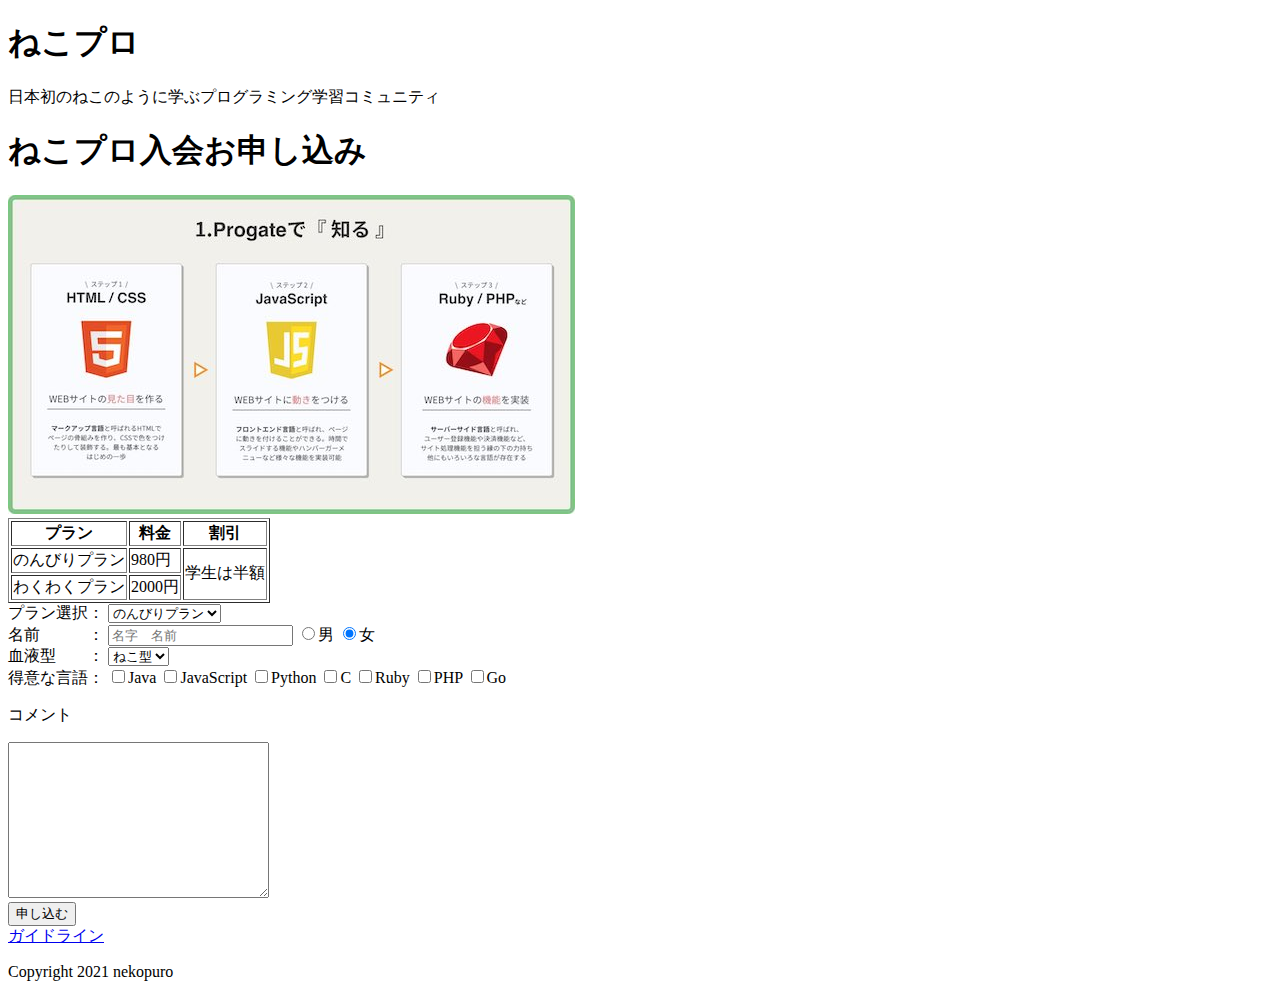
==== index.html @ 6961b515 "submit" ====
<!DOCTYPE html>
<html lang="ja">

<head>
  <meta charset="UTF-8" />
  <meta http-equiv="X-UA-Compatible" content="IE=edge" />
  <meta name="viewport" content="width=device-width, initial-scale=1.0" />
  <title>ねこプロ</title>
</head>

<body>
  <header>
    <h1>ねこプロ</h1>
    <p>日本初のねこのように学ぶプログラミング学習コミュニティ</p>
  </header>

  <main>
    <section>
      <h1>ねこプロ入会お申し込み</h1>
      <img src="image01.jpeg" alt="">
      <table border="1">
        <tr>
          <th>プラン</th>
          <th>料金</th>
          <th>割引</th>
        </tr>
        <tr>
          <td>のんびりプラン</td>
          <td>980円</td>
          <td rowspan="2">学生は半額</td>
        </tr>
        <tr>
          <td>わくわくプラン</td>
          <td>2000円</td>
        </tr>
      </table>

      <form action="post">
        <div>
          <label for="plan">プラン選択：</label>
          <select name="" id="plan">
            <option value="のんびりプラン">のんびりプラン</option>
            <option value="わくわくプラン">わくわくプラン</option>
          </select>
        </div>
        <div><label for="name">名前　　　：</label>
          <input id="name" type="text" placeholder="名字　名前" />
          <input type="radio" name="gender" value="男">男
          <input type="radio" name="gender" value="女" checked>女
        </div>
        <div>
          <label for="bloodType">血液型　　：</label>
          <select name="" id="bloodType">
            <option value="A">A</option>
            <option value="B">B</option>
            <option value="O">O</option>
            <option value="AB">AB</option>
            <option value="ねこ型" selected>ねこ型</option>
          </select>
        </div>

        <div>
          <label for="language">得意な言語：</label>
          <input type="checkbox" name="language" value='Java' id="">Java
          <input type="checkbox" name="language" value='JavaScript' id="">JavaScript
          <input type="checkbox" name="language" value='Python' id="">Python
          <input type="checkbox" name="language" value='C' id="">C
          <input type="checkbox" name="language" value='Ruby' id="">Ruby
          <input type="checkbox" name="language" value='PHP' id="">PHP
          <input type="checkbox" name="language" value='Go' id="">Go
        </div>
        <div>
          <p>コメント</p>
          <textarea name="" cols="30" rows="10"></textarea>
        </div>
        <div>
          <input type="submit" value="申し込む">
        </div>
      </form>
      <a href="guidline.html">ガイドライン</a>

      <footer>
        <p>Copyright 2021 nekopuro</p>
      </footer>
    </section>

  </main>
</body>

</html>
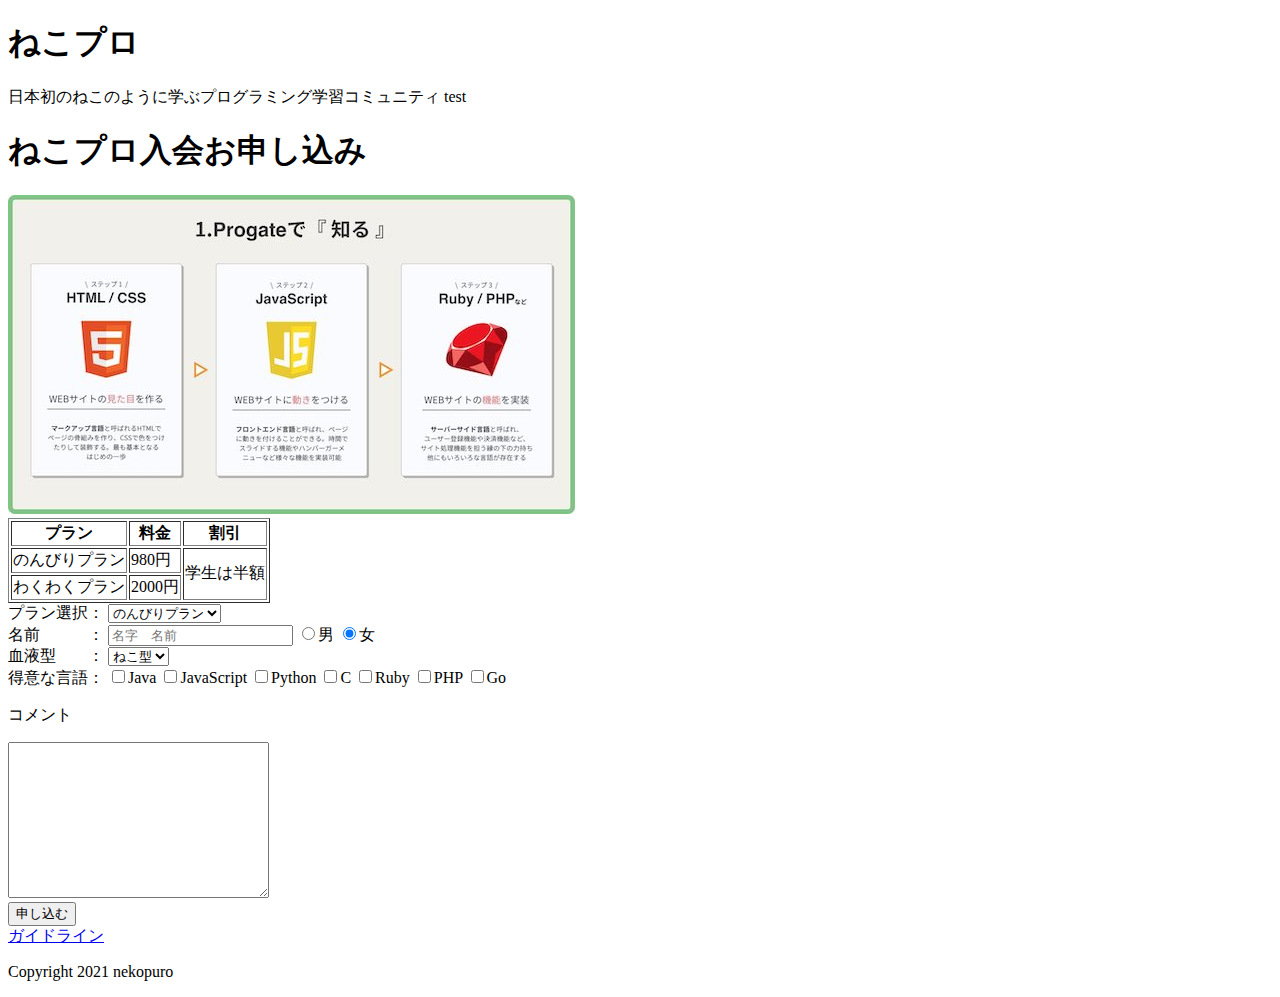
==== commit dde6da3a: "branch test" ====
--- a/index.html
+++ b/index.html
@@ -11,7 +11,7 @@
 <body>
   <header>
     <h1>ねこプロ</h1>
-    <p>日本初のねこのように学ぶプログラミング学習コミュニティ</p>
+    <p>日本初のねこのように学ぶプログラミング学習コミュニティ test</p>
   </header>
 
   <main>
@@ -61,13 +61,13 @@
 
         <div>
           <label for="language">得意な言語：</label>
-          <input type="checkbox" name="language" value='Java' id="">Java
-          <input type="checkbox" name="language" value='JavaScript' id="">JavaScript
-          <input type="checkbox" name="language" value='Python' id="">Python
-          <input type="checkbox" name="language" value='C' id="">C
-          <input type="checkbox" name="language" value='Ruby' id="">Ruby
-          <input type="checkbox" name="language" value='PHP' id="">PHP
-          <input type="checkbox" name="language" value='Go' id="">Go
+          <input type="checkbox" name="language" value="Java" id="">Java
+          <input type="checkbox" name="language" value="JavaScript" id="">JavaScript
+          <input type="checkbox" name="language" value="Python" id="">Python
+          <input type="checkbox" name="language" value="C" id="">C
+          <input type="checkbox" name="language" value="Ruby" id="">Ruby
+          <input type="checkbox" name="language" value="PHP" id="">PHP
+          <input type="checkbox" name="language" value="Go" id="">Go
         </div>
         <div>
           <p>コメント</p>
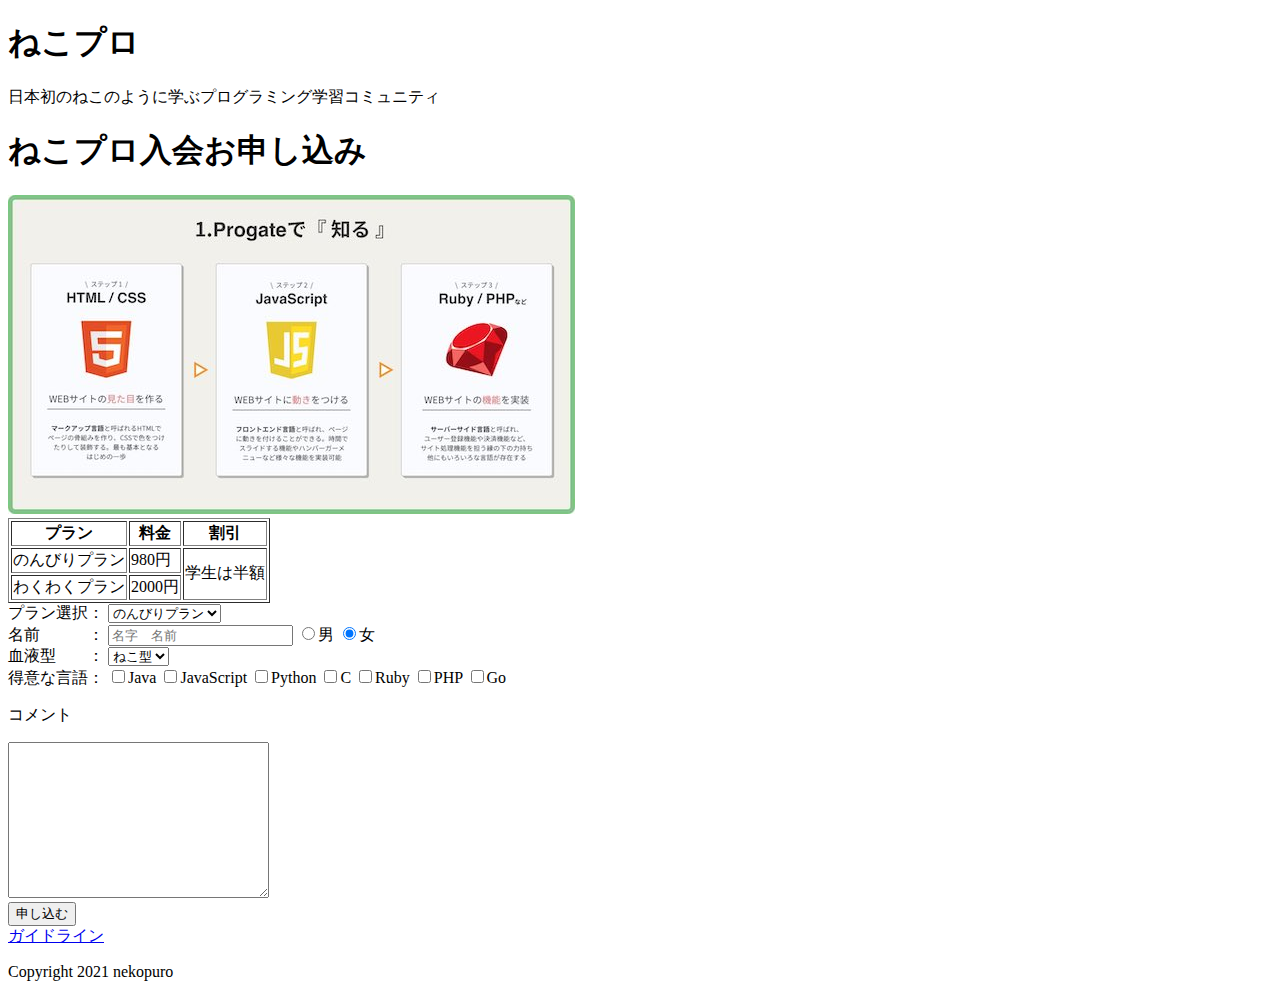
==== commit 7c885784: "test" ====
--- a/index.html
+++ b/index.html
@@ -11,7 +11,7 @@
 <body>
   <header>
     <h1>ねこプロ</h1>
-    <p>日本初のねこのように学ぶプログラミング学習コミュニティ test</p>
+    <p>日本初のねこのように学ぶプログラミング学習コミュニティ</p>
   </header>
 
   <main>
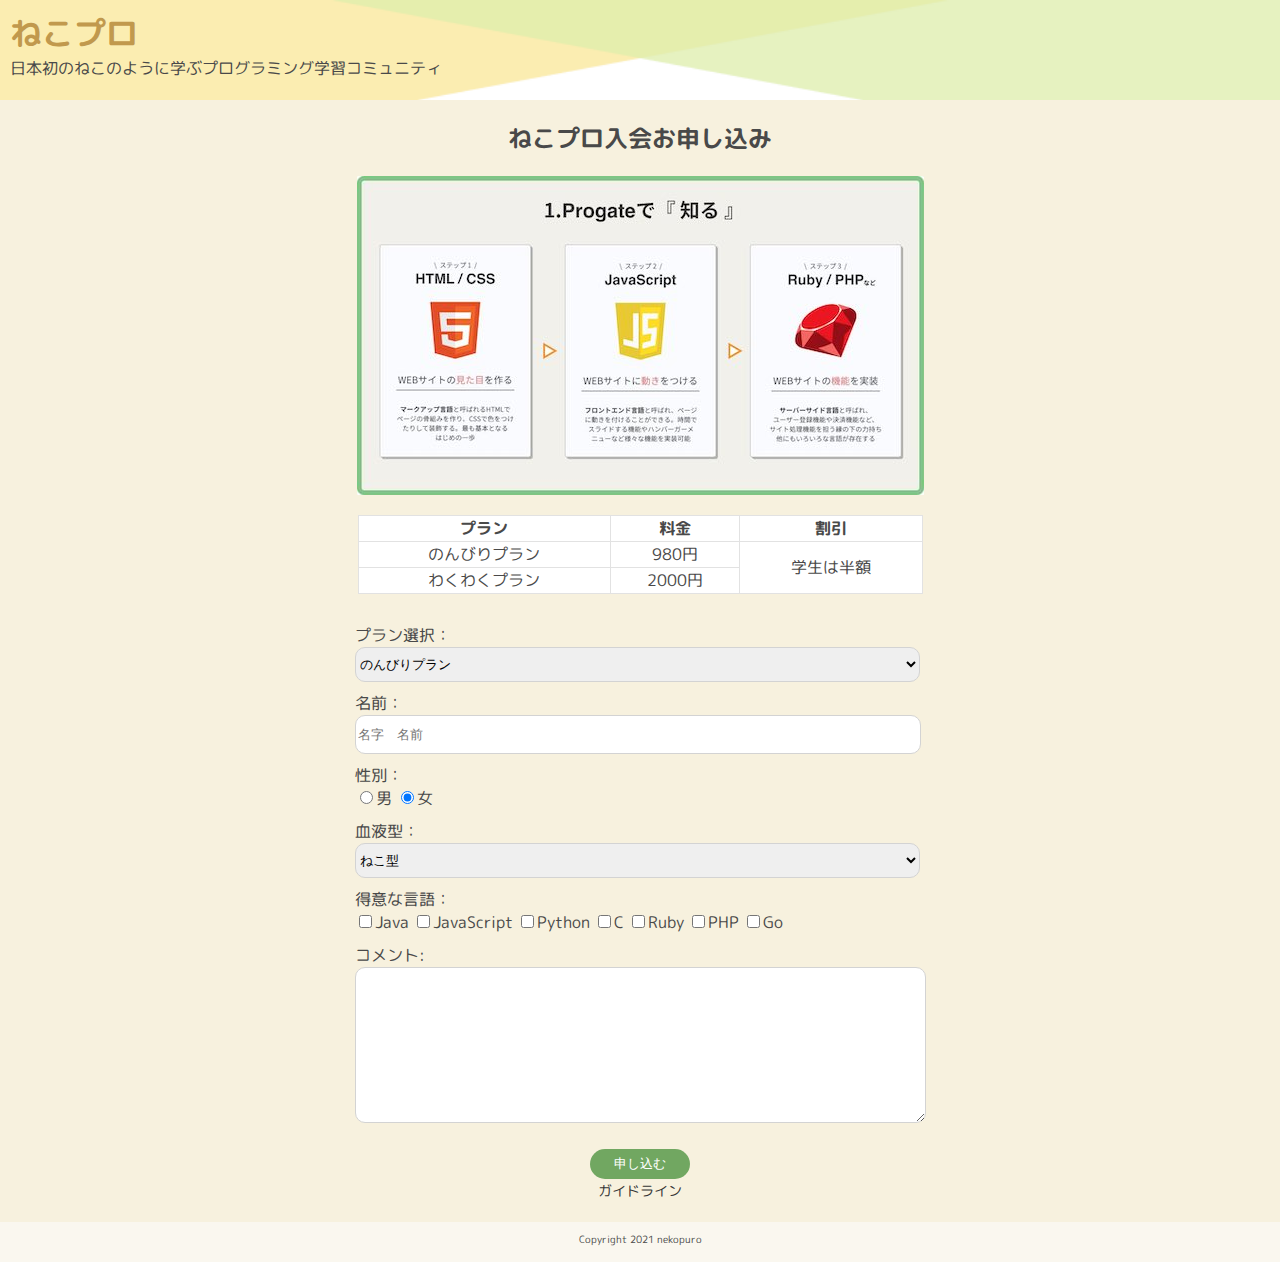
==== commit eb91cfbe: "styled" ====
--- a/index.html
+++ b/index.html
@@ -5,18 +5,29 @@
   <meta charset="UTF-8" />
   <meta http-equiv="X-UA-Compatible" content="IE=edge" />
   <meta name="viewport" content="width=device-width, initial-scale=1.0" />
+  <link rel="stylesheet" href="style.css">
+  <link rel="preconnect" href="https://fonts.googleapis.com">
+  <link rel="preconnect" href="https://fonts.gstatic.com" crossorigin>
+  <link href="https://fonts.googleapis.com/css2?family=M+PLUS+Rounded+1c:wght@300&display=swap" rel="stylesheet">
+  <link rel="preconnect" href="https://fonts.googleapis.com">
+  <link rel="preconnect" href="https://fonts.gstatic.com" crossorigin>
+  <link href="https://fonts.googleapis.com/css2?family=M+PLUS+Rounded+1c:wght@400;900&display=swap" rel="stylesheet">
   <title>ねこプロ</title>
 </head>
 
 <body>
   <header>
-    <h1>ねこプロ</h1>
-    <p>日本初のねこのように学ぶプログラミング学習コミュニティ</p>
+    <div class="wrapper">
+      <div class="title">
+        <h1 id="communityName">ねこプロ</h1>
+        <p id="subTitle">日本初のねこのように学ぶプログラミング学習コミュニティ</p>
+      </div>
+    </div>
   </header>
 
   <main>
-    <section>
-      <h1>ねこプロ入会お申し込み</h1>
+    <div class="wrapper">
+      <h2>ねこプロ入会お申し込み</h2>
       <img src="image01.jpeg" alt="">
       <table border="1">
         <tr>
@@ -36,20 +47,24 @@
       </table>
 
       <form action="post">
-        <div>
-          <label for="plan">プラン選択：</label>
-          <select name="" id="plan">
+        <div class="input">
+          <label for="plan">プラン選択：</label><br>
+          <select name="" id="planName">
             <option value="のんびりプラン">のんびりプラン</option>
             <option value="わくわくプラン">わくわくプラン</option>
           </select>
         </div>
-        <div><label for="name">名前　　　：</label>
+        <div><label for="name">名前：</label><br>
           <input id="name" type="text" placeholder="名字　名前" />
+        </div>
+        <div class="input">
+          <label for="gender">性別：
+          </label><br>
           <input type="radio" name="gender" value="男">男
           <input type="radio" name="gender" value="女" checked>女
         </div>
         <div>
-          <label for="bloodType">血液型　　：</label>
+          <label for="bloodType">血液型：</label><br>
           <select name="" id="bloodType">
             <option value="A">A</option>
             <option value="B">B</option>
@@ -59,8 +74,8 @@
           </select>
         </div>
 
-        <div>
-          <label for="language">得意な言語：</label>
+        <div class="input">
+          <label for="language">得意な言語：</label><br>
           <input type="checkbox" name="language" value="Java" id="">Java
           <input type="checkbox" name="language" value="JavaScript" id="">JavaScript
           <input type="checkbox" name="language" value="Python" id="">Python
@@ -69,22 +84,22 @@
           <input type="checkbox" name="language" value="PHP" id="">PHP
           <input type="checkbox" name="language" value="Go" id="">Go
         </div>
-        <div>
-          <p>コメント</p>
-          <textarea name="" cols="30" rows="10"></textarea>
+        <div class="input">
+          <label for="">コメント:</label><br>
+          <textarea id="comment" name="" cols="30" rows="10"></textarea>
         </div>
-        <div>
-          <input type="submit" value="申し込む">
+        <div class="submitButton">
+          <input id="submit" type="submit" value="申し込む"><br>
+          <a id="guidline" href="guidline.html">ガイドライン</a>
         </div>
       </form>
-      <a href="guidline.html">ガイドライン</a>
 
-      <footer>
-        <p>Copyright 2021 nekopuro</p>
-      </footer>
-    </section>
+    </div>
 
   </main>
+  <footer>
+    <p id="copyright">Copyright 2021 nekopuro</p>
+  </footer>
 </body>
 
 </html>--- a/style.css
+++ b/style.css
@@ -0,0 +1,117 @@
+body{
+    background-color: rgb(247, 241, 222);
+    margin: 0;
+    color: rgb(73, 73, 73);
+    font-family: 'M PLUS Rounded 1c', sans-serif;
+
+}
+header{
+    background-image: url("/Header.png");
+    height: 100px;
+    background-size: cover;
+    margin: 0;
+    padding: 0;
+}
+
+header .wrapper{
+    padding: 10px;
+    display: flex;
+}
+
+main {
+    min-height: calc(100vh - 160px);
+}
+
+main .wrapper{
+    display: flex;
+    flex-direction: column;
+    margin: 0 auto;
+    align-items: center;
+}
+
+#communityName{
+    color:rgb(193, 153, 77);
+    margin: 0;
+}
+p{
+    margin: 0;
+    font-family: 'M PLUS Rounded 1c';
+    font-weight: 400;
+}
+
+table{
+    text-align: center;
+    margin: 20px 0;
+    width: 565px;
+    border-collapse: collapse;
+    border-color: rgb(226, 226, 226);
+    background-color: #fff;
+}
+
+
+.input{
+    margin:10px 0;
+}
+
+#name{
+    border: solid 1px;
+    border-radius: 10px;
+    border-color: lightgray;
+    height: 35px;
+    width:560px
+}
+
+#planName,#bloodType{
+    border: solid 1px;
+    border-radius: 10px;
+    border-color: lightgray;
+    height: 35px;
+    width:565px
+
+}
+
+#comment{
+    border: solid 1px;
+    border-radius: 10px;
+    border-color: lightgray;
+    width:565px
+}
+
+#submit{
+    border: none;
+    border-radius: 20px;
+    width: 100px;
+    height: 30px;
+    background-color: rgb(113, 167, 97);
+    color: #fff;
+}
+
+.submitButton{
+    text-align: center;
+    margin: 20px 0;
+}
+
+footer{
+    text-align: center;
+    height: 40px;
+    background-color: rgb(250, 247, 239);
+}
+
+#guidline{
+    font-size: 0.85rem;
+    color: rgb(53, 53, 53);
+    text-decoration: none;
+}
+
+#copyright{
+    padding: 10px;
+    font-size: x-small;    
+}
+
+ul{
+    list-style-image: url(footprint.png);
+}
+
+ol{
+    list-style-type:square;
+}